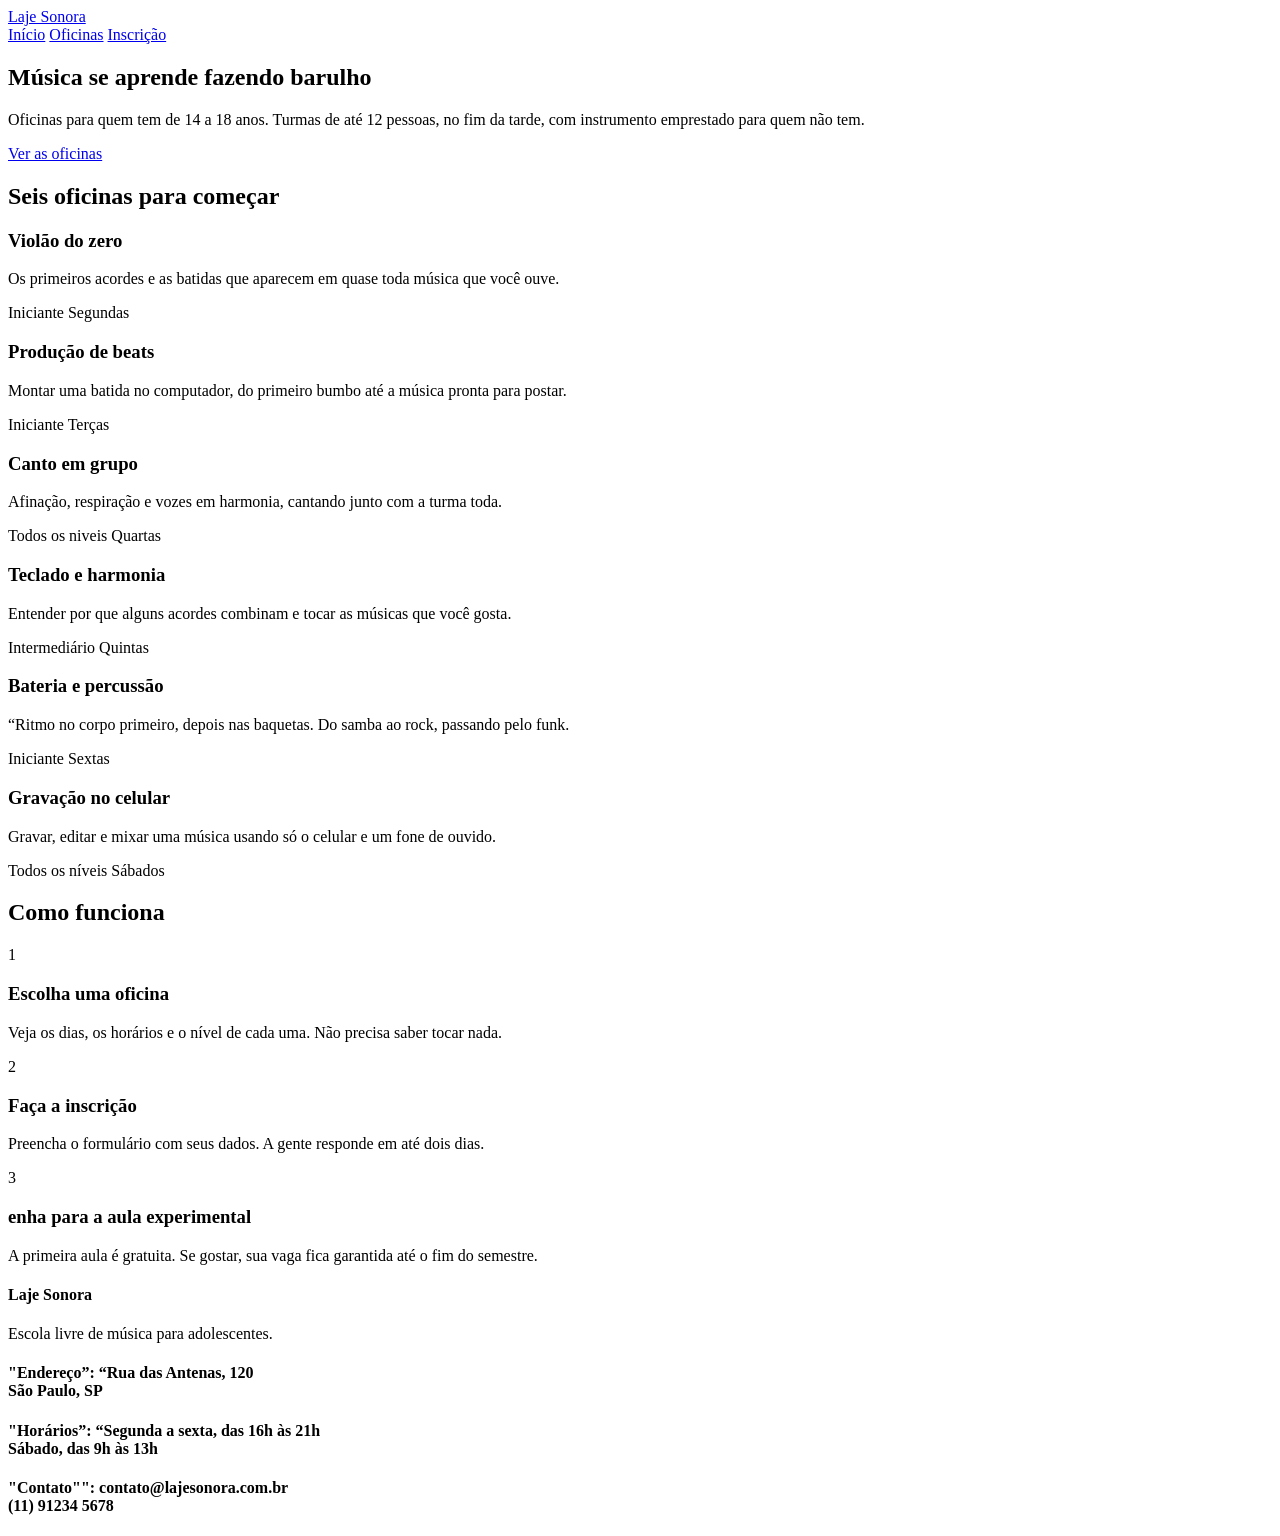
==== index.html @ 57ade2ab "Initial commit" ====
<!DOCTYPE html>
<html lang="pt-BR">
<head>
    <meta charset="UTF-8">
    <meta name="viewport" content="width=device-width, initial-scale=1.0">
    <title>Laje Sonora | Início</title>
    <link rel="preconnect" href="https://fonts.googleapis.com">
    <link rel="preconnect" href="https://fonts.gstatic.com" crossorigin>
    <link href="https://fonts.googleapis.com/css2?family=Archivo:ital,wght@0,100..900;1,100..900&family=Big+Shoulders:opsz,wght@10..72,100..900&display=swap" rel="stylesheet">
    <link rel="stylesheet" href="index.css">
</head>
<body>
    <header class="conteudo topo">
        <a href="index.html" class="logo">Laje Sonora</a>

        <nav class="menu">
            <a href="index.html" class="atual">Início</a>
            <a href="oficinas.html">Oficinas</a>
            <a href="inscricao.html">Inscrição</a>
        </nav>
    </header>

    <main>
        <section class="couteudo cartazes">
            <div class="cartaz cartaz-principal">
                <h1>Música se aprende fazendo barulho</h1>
            </div>

            <div class="cartaz cartaz-lateral">
                <p>Oficinas para quem tem de 14 a 18 anos. Turmas de até 12 pessoas, no fim da tarde, com instrumento emprestado para quem não tem.</p>
                <a href="./oficinas.html" class="botao">Ver as oficinas</a>
            </div>
        </section>
        
        <section class="conteudo secao">
            <h2 class="titulo-secao">Seis oficinas para começar</h2>
            
            <div class="cards">
                <article class="card">
                    <div class="foto foto-azul"></div>
                    <div class="card-texto">
                        <h3>Violão do zero</h3>
                        <p>Os primeiros acordes e as batidas que aparecem em quase toda música que você ouve.</p>
                        <div class="card-info">
                            <span>Iniciante</span>
                            <span>Segundas</span>
                        </div>
                    </div>
                </article>
                <article class="card">
                    <div class="foto foto-amarelo"></div>
                    <div class="card-texto">
                        <h3>Produção de beats</h3>
                        <p>Montar uma batida no computador, do primeiro bumbo até a música pronta para postar.</p>
                        <div class="card-info">
                            <span>Iniciante</span>
                            <span>Terças</span>
                        </div>
                    </div>
                </article>
                <article class="card">
                    <div class="foto foto-tinta"></div>
                    <div class="card-texto">
                        <h3>Canto em grupo</h3>
                        <p>Afinação, respiração e vozes em harmonia, cantando junto com a turma toda.</p>
                        <div class="card-info">
                            <span>Todos os niveis</span>
                            <span>Quartas</span>
                        </div>
                    </div>
                </article>
                <article class="card">
                    <div class="foto"></div>
                    <div class="card-texto">
                        <h3>Teclado e harmonia</h3>
                        <p>Entender por que alguns acordes combinam e tocar as músicas que você gosta.</p>
                        <div class="card-info">
                            <span>Intermediário</span>
                            <span>Quintas</span>
                        </div>
                    </div>
                </article>
                <article class="card">
                    <div class="foto foto-azul"></div>
                    <div class="card-texto">
                        <h3>Bateria e percussão</h3>
                        <p>“Ritmo no corpo primeiro, depois nas baquetas. Do samba ao rock, passando pelo funk.</p>
                        <div class="card-info">
                            <span>Iniciante</span>
                            <span>Sextas</span>
                        </div>
                    </div>
                </article>
                <article class="card">
                    <div class="foto foto-amarelo"></div>
                    <div class="card-texto">
                        <h3>Gravação no celular</h3>
                        <p>Gravar, editar e mixar uma música usando só o celular e um fone de ouvido.</p>
                        <div class="card-info">
                            <span>Todos os níveis</span>
                            <span>Sábados</span>
                        </div>
                    </div>
                </article>
            </div>
        </section>

        <section class="couteudo secao">
            <h2 class="titulo-secao">Como funciona</h2>
            <div class="passos">
                <div class="passo">
                    <p class="passo numero">1</p>
                    <h3>Escolha uma oficina</h3>
                    <p>Veja os dias, os horários e o nível de cada uma. Não precisa saber tocar nada.</p>
                </div>
                <div class="passo">
                    <p class="passo numero">2</p>
                    <h3>Faça a inscrição</h3>
                    <p>Preencha o formulário com seus dados. A gente responde em até dois dias.</p>
                </div>
            </div>
                <div class="passo">
                    <p class="passo numero">3</p>
                    <h3>enha para a aula experimental</h3>
                    <p>A primeira aula é gratuita. Se gostar, sua vaga fica garantida até o fim do semestre.</p>
                </div>
            </div>
        </section>
    </main>
    <footer class="rodape">
        <div class="conteudo rodape-colunas">
            <div class="rodape-coluna">
                <h4>Laje Sonora</h4>
                <p>Escola livre de música para adolescentes.</p>
            </div>
            <div class="rodape-coluna">
                <h4>"Endereço”: “Rua das Antenas, 120 <br> São Paulo, SP</h4>
            </div>
            <div class="rodape-coluna">
                <h4>"Horários”: “Segunda a sexta, das 16h às 21h <br> Sábado, das 9h às 13h</h4>
            </div>
            <div class="rodape-coluna">
                <h4>"Contato"": contato@lajesonora.com.br <br> (11) 91234 5678</h4>
            </div>
        </div>
    </footer>
</body>
</html>
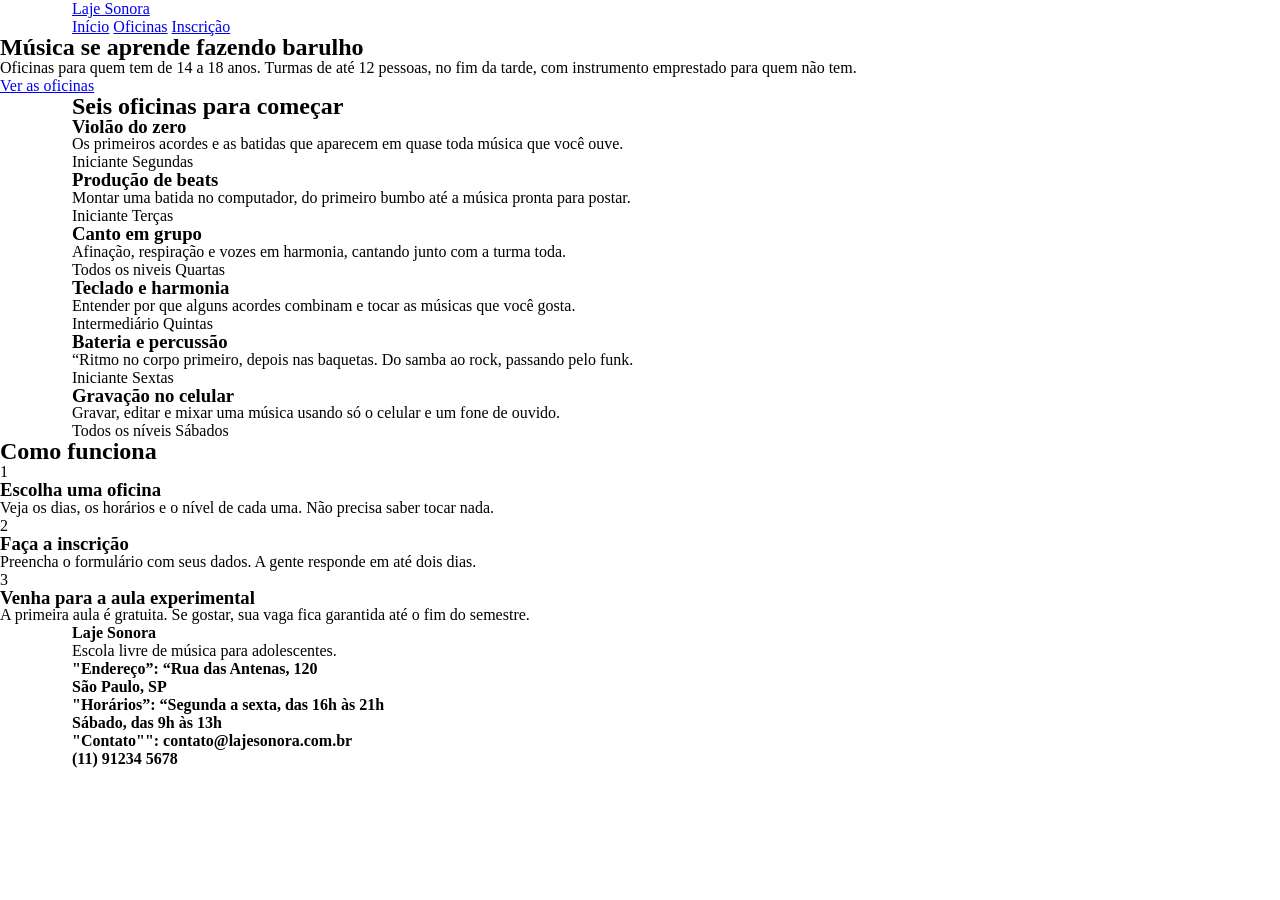
==== commit ebadc735: "CSS geral: reset, variáveis e fontes" ====
--- a/index.html
+++ b/index.html
@@ -121,7 +121,7 @@
             </div>
                 <div class="passo">
                     <p class="passo numero">3</p>
-                    <h3>enha para a aula experimental</h3>
+                    <h3>Venha para a aula experimental</h3>
                     <p>A primeira aula é gratuita. Se gostar, sua vaga fica garantida até o fim do semestre.</p>
                 </div>
             </div>
--- a/index.css
+++ b/index.css
@@ -0,0 +1,39 @@
+:root {
+--concreto: #E2DFD8;
+--concreto-escuro: #CBC7BE;
+--tinta: #0F1E3D;
+--caixa-dagua: #1F5FBF;
+--fita: #F3C623;
+--branco: #FFFFFF;
+
+--fonte-cartaz: "Big Shoulders", "Arial Narrow", sans-serif;
+--fonte-texto: "Archivo", Arial, sans-serif;
+}
+
+.body {
+    background-color: concreto;
+    color: tinta;
+    font-family: fonte-texto;
+    font-size: 17px;
+    line-height: 1.55;
+    color: inherit;
+}
+
+* {
+    margin: 0;
+    padding: 0;
+    box-sizing: border-box;
+}
+
+h1, h2, h3 {
+    font-family: fonte-cartaz;
+    font-weight: 900;
+    line-height: 0.95; 
+}
+
+.conteudo {
+    max-width: 1200px;
+    margin-inline: auto;
+    padding-inline: 32px;
+}
+}
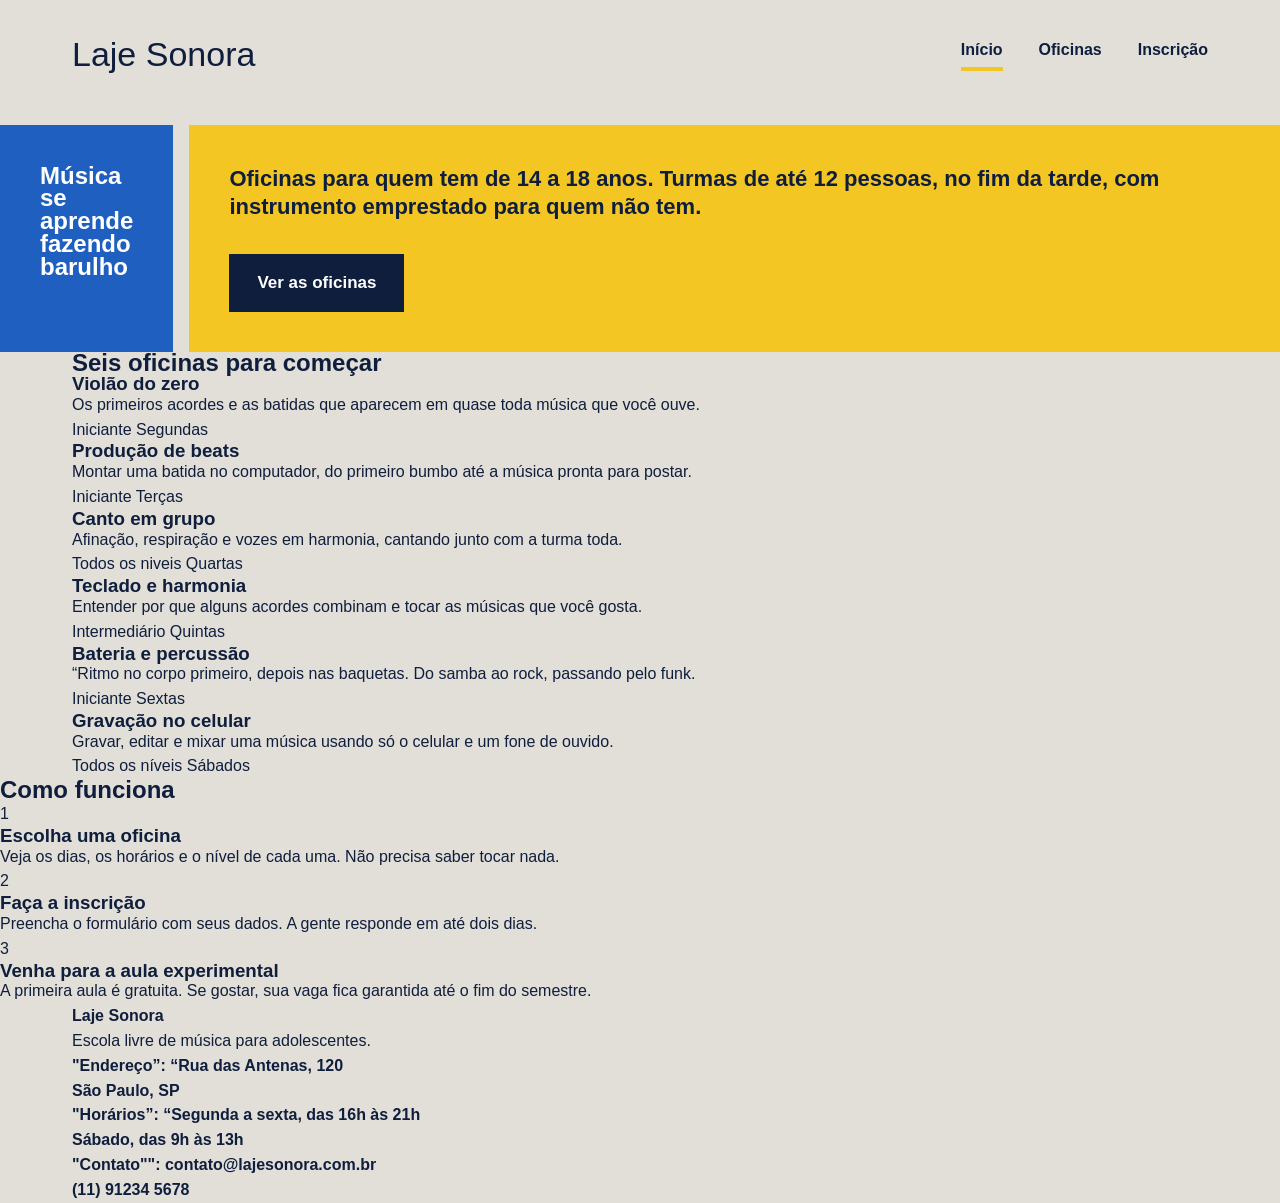
==== commit 5fbdbcf7: "Cartazes do topo" ====
--- a/index.html
+++ b/index.html
@@ -7,7 +7,7 @@
     <link rel="preconnect" href="https://fonts.googleapis.com">
     <link rel="preconnect" href="https://fonts.gstatic.com" crossorigin>
     <link href="https://fonts.googleapis.com/css2?family=Archivo:ital,wght@0,100..900;1,100..900&family=Big+Shoulders:opsz,wght@10..72,100..900&display=swap" rel="stylesheet">
-    <link rel="stylesheet" href="index.css">
+    <link rel="stylesheet" href="./index.css">
 </head>
 <body>
     <header class="conteudo topo">
--- a/index.css
+++ b/index.css
@@ -1,3 +1,9 @@
+* {
+    margin: 0;
+    padding: 0;
+    box-sizing: border-box;
+}
+
 :root {
 --concreto: #E2DFD8;
 --concreto-escuro: #CBC7BE;
@@ -10,25 +16,22 @@
 --fonte-texto: "Archivo", Arial, sans-serif;
 }
 
-.body {
-    background-color: concreto;
-    color: tinta;
-    font-family: fonte-texto;
-    font-size: 17px;
+body {
+    background-color: var(--concreto);
+    color: var(--tinta);
+    font-family: var(--fonte-texto);
+    font-size 17px;
     line-height: 1.55;
+}
+
+a {
     color: inherit;
 }
 
-* {
-    margin: 0;
-    padding: 0;
-    box-sizing: border-box;
-}
-
-h1, h2, h3 {
-    font-family: fonte-cartaz;
+h1, h2 , h3 {
+    font-family: var(--fonte-cartaz);
     font-weight: 900;
-    line-height: 0.95; 
+    line-height: 0.95;
 }
 
 .conteudo {
@@ -36,4 +39,94 @@
     margin-inline: auto;
     padding-inline: 32px;
 }
+
+.topo {
+    padding-block: 28px;
+    display: flex;
+    justify-content: space-between;
+    align-items: center;
+}
+
+.logo {
+    font-family: var(--fonte-cartaz);
+    font-size: 34px;
+    font-weight: 900px;
+    text-decoration: none;
+}
+
+.menu {
+    display: flex;
+    gap: 36px
+}
+
+.menu a {
+font-weight: 600;
+text-decoration: none;
+padding-bottom: 4px;
+border-bottom: 4px solid transparent;
+}
+
+.menu a:hover {
+border-bottom-color: var(--tinta);
+}
+
+.menu a.atual {
+border-bottom-color: var(--fita);
+}
+
+.cartazes {
+    margin-top: 16px;
+    display: flex;
+    gap: 16px;
+}
+
+.cartaz {
+    padding: 40px;
+}
+
+.cartaz-principal {
+    background-color: var(--caixa-dagua);
+    color: var(--branco);
+    flex: 2;
+}
+
+.cartaz .cartaz-principal h1 {
+    font-size: 132px;
+
+}
+
+h1 {
+    max-width: 9ch;
+}
+
+.cartaz-lateral {
+    background-color: var(--fita);
+    flex 1;
+    display: flex;
+    flex-direction: column;
+    justify-content: space-between;
+    gap: 32px;
+    align-items: flex-start;
+}
+
+.cartaz-lateral p {
+    font-size: 22px;
+    font-weight: 600;
+    line-height: 1.3;
+}
+
+.botao {
+    background-color: var(--tinta);
+    color: var(--branco);
+    font-weight: 700;
+    text-decoration: none;
+    padding: 16px 28px;
+    border: none;
+    font-family: var(--fonte-texto);
+    font-size: 17px;
+    cursor: pointer;
+}
+
+.botao:hover {
+    background-color: var(--caixa-dagua);
 }
